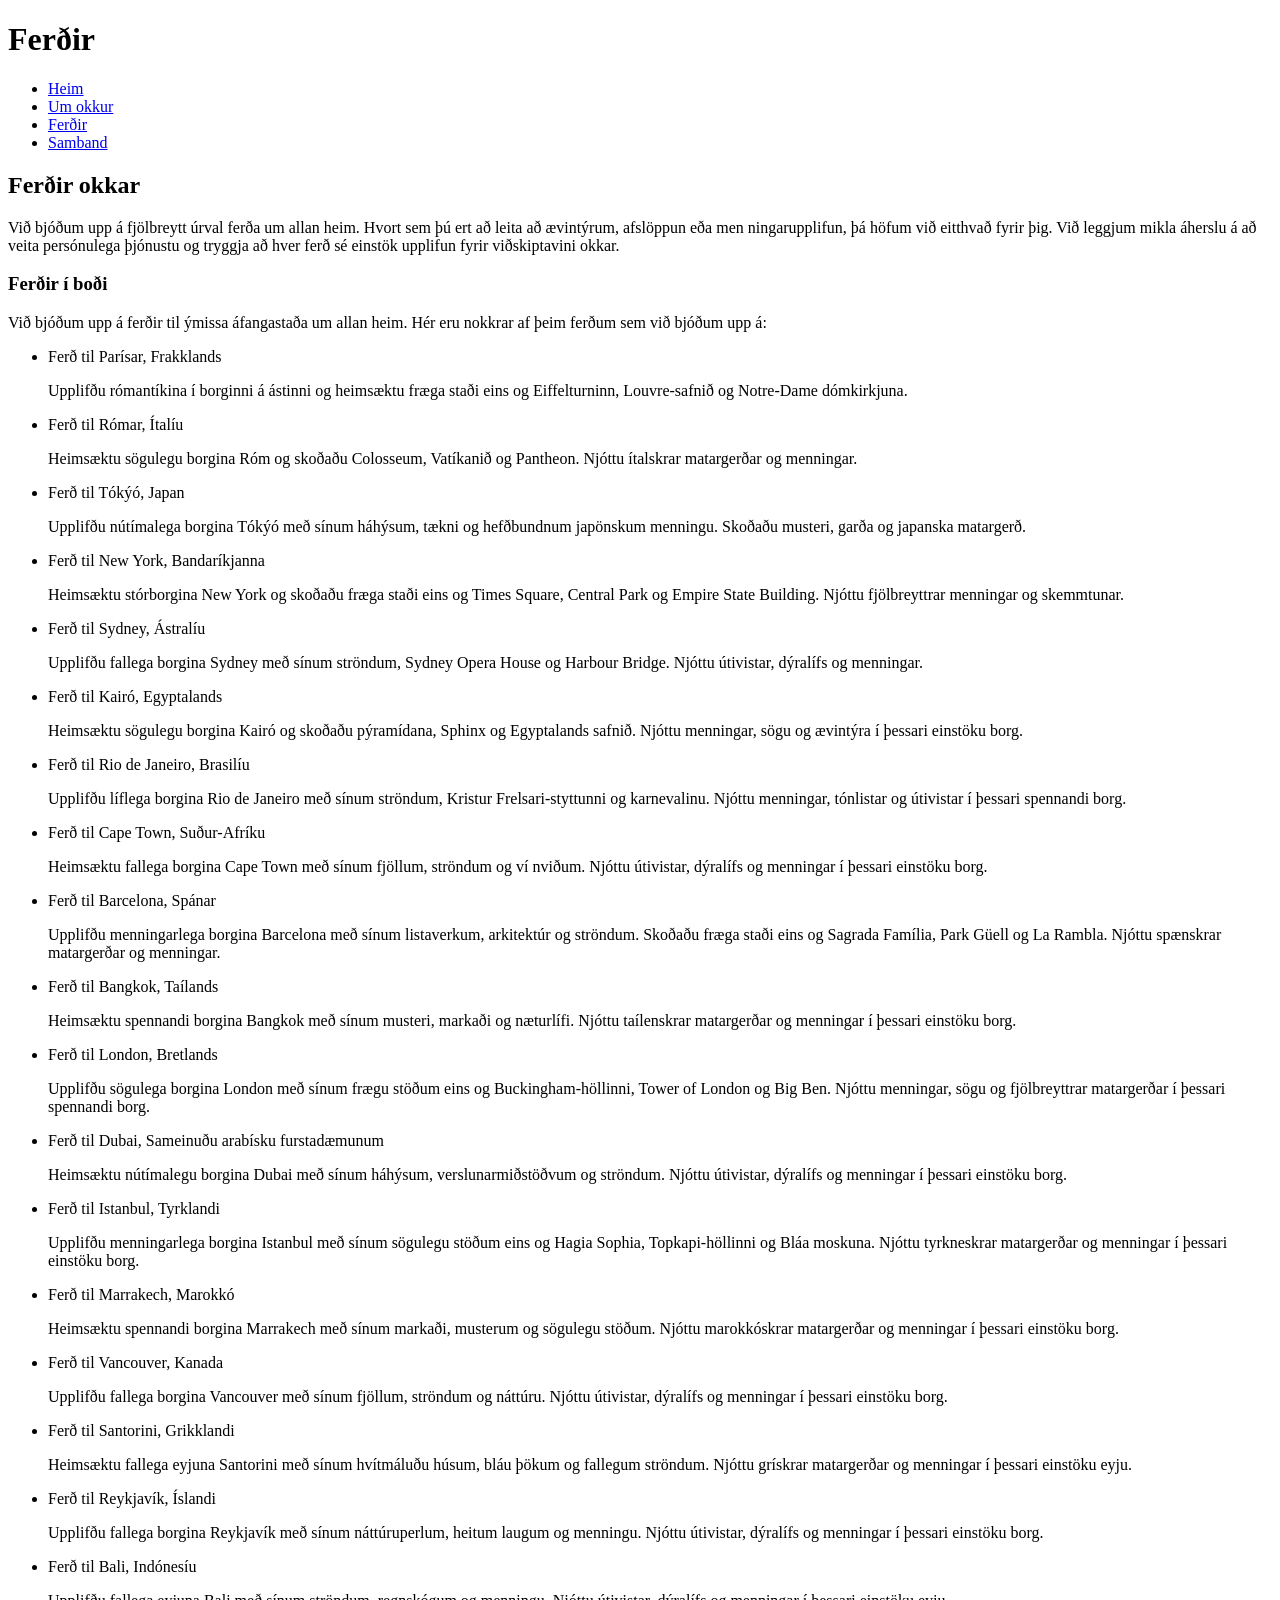
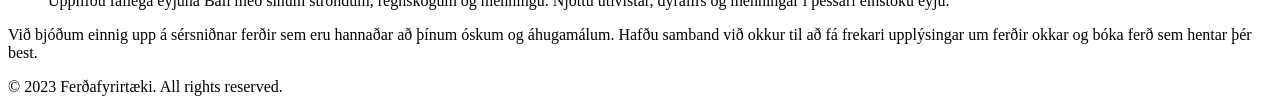
==== ferdir.html @ 30552469 "Verkefni 1 HTML grunnur" ====
<!DOCTYPE html>
<html lang="is">
  <head>
    <meta charset="utf-8">
    <title>Ferðir</title>           
  </head>
  <body>
    <header>
      <h1>Ferðir</h1>   
    </header>
    <nav>
    <ul>
        <li><a href="index.html">Heim</a></li>
        <li><a href="umokkur.html">Um okkur</a></li>
        <li><a href="ferdir.html">Ferðir</a></li>
        <li><a href="samband.html">Samband</a></li>
    </ul>
</nav>
     <main>
      <h2>Ferðir okkar</h2>
      <p>Við bjóðum upp á fjölbreytt úrval ferða um allan heim. Hvort sem þú ert að leita að ævintýrum, afslöppun eða men   ningarupplifun, þá höfum við eitthvað fyrir þig. Við leggjum mikla áherslu á að veita persónulega þjónustu og tryggja að hver ferð sé einstök upplifun fyrir viðskiptavini okkar.</p>
     <article>
      <h3>Ferðir í boði</h3>    
     <p>Við bjóðum upp á ferðir til ýmissa áfangastaða um allan heim. Hér eru nokkrar af þeim ferðum sem við bjóðum upp á:</p>
  <ul>
    <li>Ferð til Parísar, Frakklands
     <p>Upplifðu rómantíkina í borginni á ástinni og heimsæktu fræga staði eins og Eiffelturninn, Louvre-safnið og Notre-Dame dómkirkjuna.</p>
      </li>
     <li>Ferð til Rómar, Ítalíu
      <p>Heimsæktu sögulegu borgina Róm og skoðaðu Colosseum, Vatíkanið og Pantheon. Njóttu ítalskrar matargerðar og menningar.</p>
      </li> 
      <li>Ferð til Tókýó, Japan
      <p>Upplifðu nútímalega borgina Tókýó með sínum háhýsum, tækni og hefðbundnum japönskum menningu. Skoðaðu musteri, garða og japanska matargerð.</p>
      </li>
      <li>Ferð til New York, Bandaríkjanna      
      <p>Heimsæktu stórborgina New York og skoðaðu fræga staði eins og Times Square, Central Park og Empire State Building. Njóttu fjölbreyttrar menningar og skemmtunar.</p>
        </li>
      <li>Ferð til Sydney, Ástralíu
      <p>Upplifðu fallega borgina Sydney með sínum ströndum, Sydney Opera House og Harbour Bridge. Njóttu útivistar, dýralífs og menningar.</p>
       </li>
      <li>Ferð til Kairó, Egyptalands
      <p>Heimsæktu sögulegu borgina Kairó og skoðaðu pýramídana, Sphinx og Egyptalands safnið. Njóttu menningar, sögu og ævintýra í þessari einstöku borg.</p>
       </li>
      <li>Ferð til Rio de Janeiro, Brasilíu
      <p>Upplifðu líflega borgina Rio de Janeiro með sínum ströndum, Kristur Frelsari-styttunni og karnevalinu. Njóttu menningar, tónlistar og útivistar í þessari spennandi borg.</p>
       </li>
      <li>Ferð til Cape Town, Suður-Afríku
      <p>Heimsæktu fallega borgina Cape Town með sínum fjöllum, ströndum og ví    nviðum. Njóttu útivistar, dýralífs og menningar í þessari einstöku borg.</p>            
      </li>
      <li>Ferð til Barcelona, Spánar
      <p>Upplifðu menningarlega borgina Barcelona með sínum listaverkum, arkitektúr og ströndum. Skoðaðu fræga staði eins og Sagrada Família, Park Güell og La Rambla. Njóttu spænskrar matargerðar og menningar.</p>
       </li>
      <li>Ferð til Bangkok, Taílands
      <p>Heimsæktu spennandi borgina Bangkok með sínum musteri, markaði og næturlífi. Njóttu taílenskrar matargerðar                                    og menningar í þessari einstöku borg.</p>    
       </li>
      <li>Ferð til London, Bretlands
      <p>Upplifðu sögulega borgina London með sínum frægu stöðum eins og Buckingham-höllinni, Tower of London og Big Ben. Njóttu menningar, sögu og fjölbreyttrar matargerðar í þessari spennandi borg.</p>
       </li>
      <li>Ferð til Dubai, Sameinuðu arabísku furstadæmunum
      <p>Heimsæktu nútímalegu borgina Dubai með sínum háhýsum, verslunarmiðstöðvum og ströndum. Njóttu útivistar, dýralífs og menningar í þessari einstöku borg.</p>
      </li>
      <li>Ferð til Istanbul, Tyrklandi
      <p>Upplifðu menningarlega borgina Istanbul með sínum sögulegu stöðum eins og Hagia Sophia, Topkapi-höllinni og Bláa moskuna. Njóttu tyrkneskrar matargerðar og menningar í þessari einstöku borg.</p> 
      </li>
      <li>Ferð til Marrakech, Marokkó
      <p>Heimsæktu spennandi borgina Marrakech með sínum markaði, musterum og sögulegu stöðum. Njóttu marokkóskrar matargerðar og menningar í þessari einstöku borg.</p>  
      </li>
      <li>Ferð til Vancouver, Kanada 
      <p>Upplifðu fallega borgina Vancouver með sínum fjöllum, ströndum og náttúru. Njóttu útivistar, dýralífs og menningar í þessari einstöku borg.</p>  
      </li>
      <li>Ferð til Santorini, Grikklandi
      <p>Heimsæktu fallega eyjuna Santorini með sínum hvítmáluðu húsum, bláu þökum og fallegum ströndum. Njóttu grískrar matargerðar og menningar í þessari einstöku eyju.</p>
      </li>
      <li>Ferð til Reykjavík, Íslandi
      <p>Upplifðu fallega borgina Reykjavík með sínum náttúruperlum, heitum laugum og menningu. Njóttu útivistar, dýralífs og menningar í þessari einstöku borg.</p>          
      </li> 
      <li>Ferð til Bali, Indónesíu
      <p>Upplifðu fallega eyjuna Bali með sínum ströndum, regnskógum og menningu. Njóttu útivistar, dýralífs og menningar í þessari einstöku eyju.</p>  
      </li>
  </ul>

    <p>Við bjóðum einnig upp á sérsniðnar ferðir sem eru hannaðar að þínum óskum og áhugamálum. Hafðu samband við okkur til að fá frekari upplýsingar um ferðir okkar og bóka ferð sem hentar þér best.</p>

 </article>  

  </main>
    <footer> 
    <p>&copy; 2023 Ferðafyrirtæki. All rights reserved.</p>     
    </footer>
  </body>
</html>
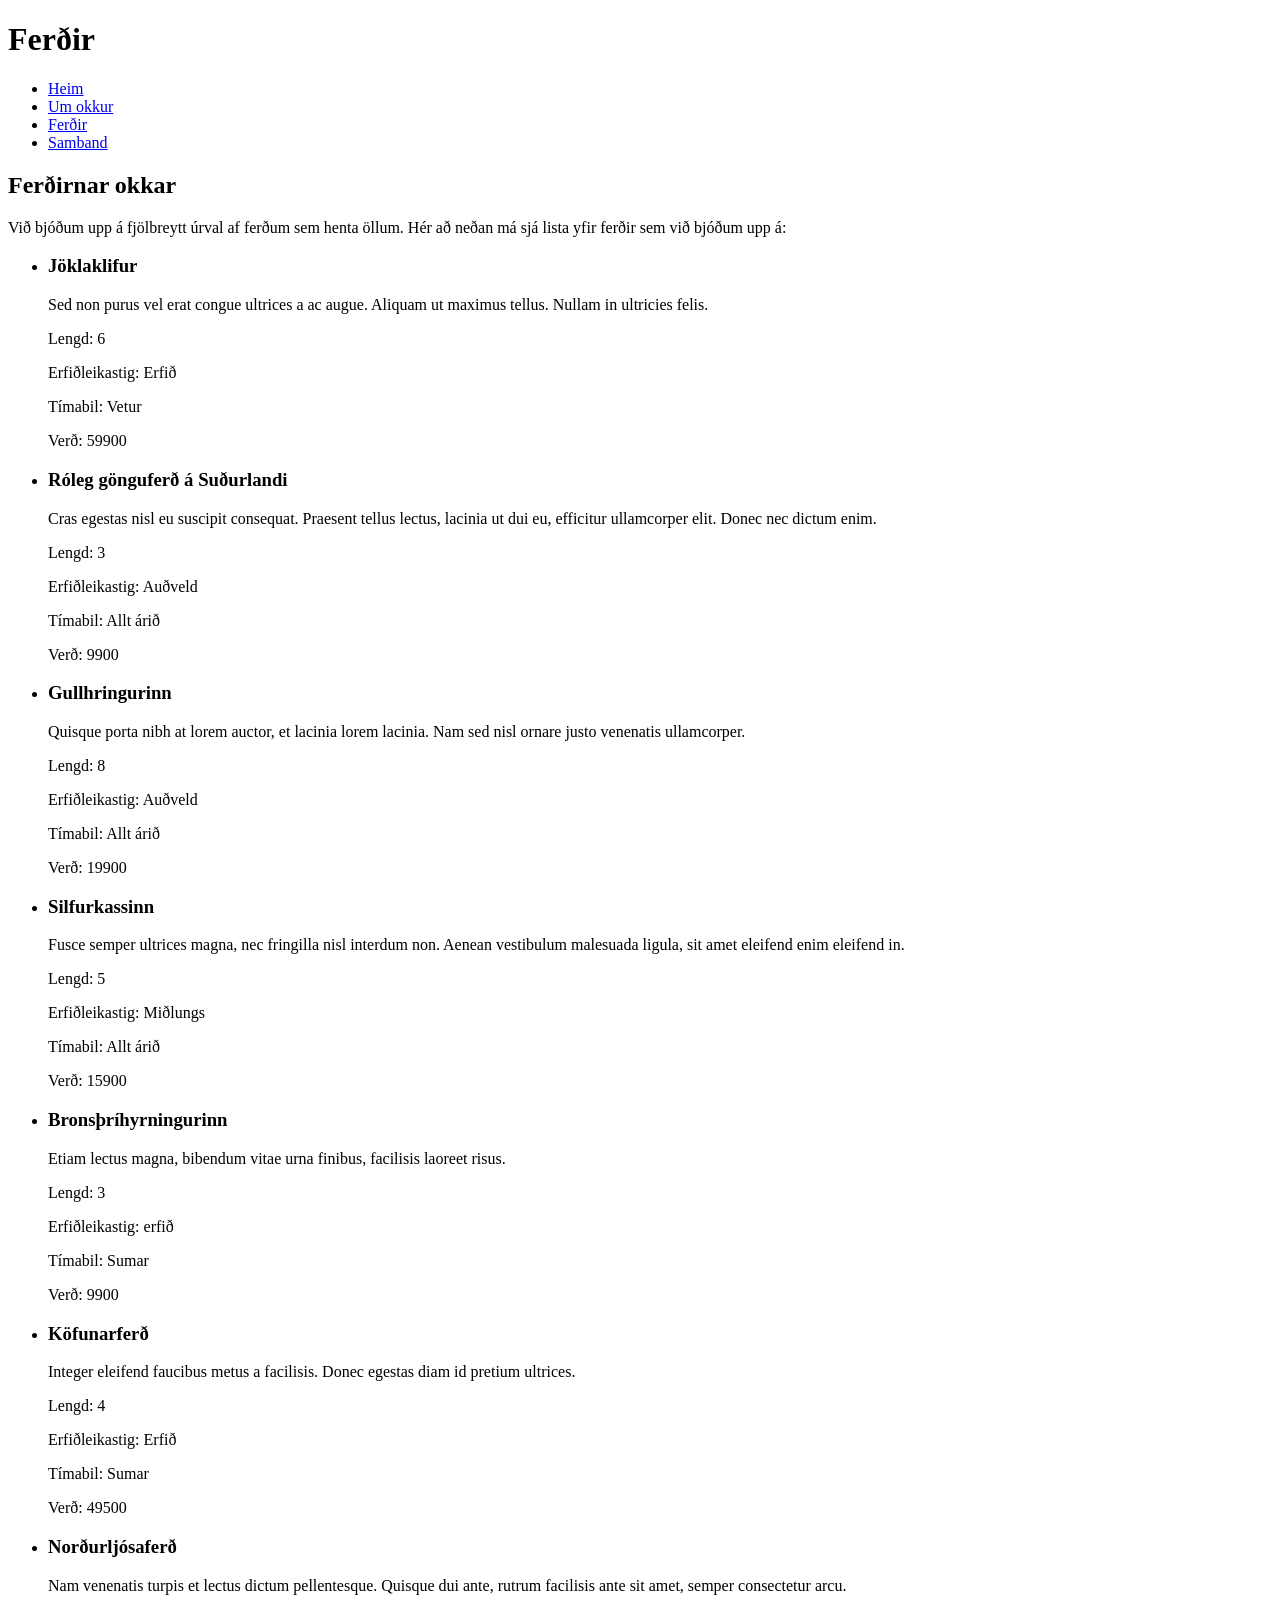
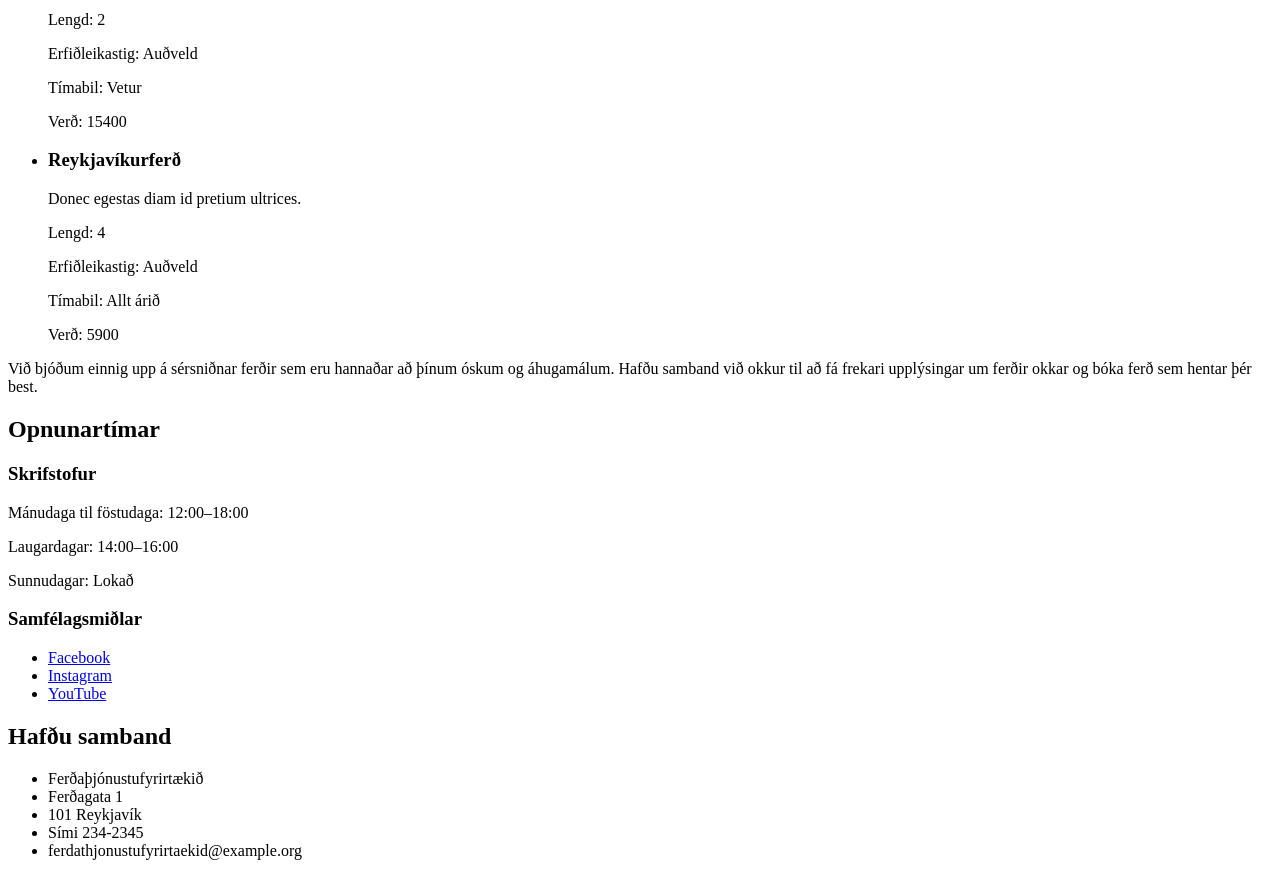
==== commit 5a992989: "Finish Verkefni 1 HTML" ====
--- a/ferdir.html
+++ b/ferdir.html
@@ -15,77 +15,119 @@
         <li><a href="ferdir.html">Ferðir</a></li>
         <li><a href="samband.html">Samband</a></li>
     </ul>
-</nav>
-     <main>
-      <h2>Ferðir okkar</h2>
-      <p>Við bjóðum upp á fjölbreytt úrval ferða um allan heim. Hvort sem þú ert að leita að ævintýrum, afslöppun eða men   ningarupplifun, þá höfum við eitthvað fyrir þig. Við leggjum mikla áherslu á að veita persónulega þjónustu og tryggja að hver ferð sé einstök upplifun fyrir viðskiptavini okkar.</p>
-     <article>
-      <h3>Ferðir í boði</h3>    
-     <p>Við bjóðum upp á ferðir til ýmissa áfangastaða um allan heim. Hér eru nokkrar af þeim ferðum sem við bjóðum upp á:</p>
-  <ul>
-    <li>Ferð til Parísar, Frakklands
-     <p>Upplifðu rómantíkina í borginni á ástinni og heimsæktu fræga staði eins og Eiffelturninn, Louvre-safnið og Notre-Dame dómkirkjuna.</p>
-      </li>
-     <li>Ferð til Rómar, Ítalíu
-      <p>Heimsæktu sögulegu borgina Róm og skoðaðu Colosseum, Vatíkanið og Pantheon. Njóttu ítalskrar matargerðar og menningar.</p>
-      </li> 
-      <li>Ferð til Tókýó, Japan
-      <p>Upplifðu nútímalega borgina Tókýó með sínum háhýsum, tækni og hefðbundnum japönskum menningu. Skoðaðu musteri, garða og japanska matargerð.</p>
-      </li>
-      <li>Ferð til New York, Bandaríkjanna      
-      <p>Heimsæktu stórborgina New York og skoðaðu fræga staði eins og Times Square, Central Park og Empire State Building. Njóttu fjölbreyttrar menningar og skemmtunar.</p>
-        </li>
-      <li>Ferð til Sydney, Ástralíu
-      <p>Upplifðu fallega borgina Sydney með sínum ströndum, Sydney Opera House og Harbour Bridge. Njóttu útivistar, dýralífs og menningar.</p>
-       </li>
-      <li>Ferð til Kairó, Egyptalands
-      <p>Heimsæktu sögulegu borgina Kairó og skoðaðu pýramídana, Sphinx og Egyptalands safnið. Njóttu menningar, sögu og ævintýra í þessari einstöku borg.</p>
-       </li>
-      <li>Ferð til Rio de Janeiro, Brasilíu
-      <p>Upplifðu líflega borgina Rio de Janeiro með sínum ströndum, Kristur Frelsari-styttunni og karnevalinu. Njóttu menningar, tónlistar og útivistar í þessari spennandi borg.</p>
-       </li>
-      <li>Ferð til Cape Town, Suður-Afríku
-      <p>Heimsæktu fallega borgina Cape Town með sínum fjöllum, ströndum og ví    nviðum. Njóttu útivistar, dýralífs og menningar í þessari einstöku borg.</p>            
-      </li>
-      <li>Ferð til Barcelona, Spánar
-      <p>Upplifðu menningarlega borgina Barcelona með sínum listaverkum, arkitektúr og ströndum. Skoðaðu fræga staði eins og Sagrada Família, Park Güell og La Rambla. Njóttu spænskrar matargerðar og menningar.</p>
-       </li>
-      <li>Ferð til Bangkok, Taílands
-      <p>Heimsæktu spennandi borgina Bangkok með sínum musteri, markaði og næturlífi. Njóttu taílenskrar matargerðar                                    og menningar í þessari einstöku borg.</p>    
-       </li>
-      <li>Ferð til London, Bretlands
-      <p>Upplifðu sögulega borgina London með sínum frægu stöðum eins og Buckingham-höllinni, Tower of London og Big Ben. Njóttu menningar, sögu og fjölbreyttrar matargerðar í þessari spennandi borg.</p>
-       </li>
-      <li>Ferð til Dubai, Sameinuðu arabísku furstadæmunum
-      <p>Heimsæktu nútímalegu borgina Dubai með sínum háhýsum, verslunarmiðstöðvum og ströndum. Njóttu útivistar, dýralífs og menningar í þessari einstöku borg.</p>
-      </li>
-      <li>Ferð til Istanbul, Tyrklandi
-      <p>Upplifðu menningarlega borgina Istanbul með sínum sögulegu stöðum eins og Hagia Sophia, Topkapi-höllinni og Bláa moskuna. Njóttu tyrkneskrar matargerðar og menningar í þessari einstöku borg.</p> 
-      </li>
-      <li>Ferð til Marrakech, Marokkó
-      <p>Heimsæktu spennandi borgina Marrakech með sínum markaði, musterum og sögulegu stöðum. Njóttu marokkóskrar matargerðar og menningar í þessari einstöku borg.</p>  
-      </li>
-      <li>Ferð til Vancouver, Kanada 
-      <p>Upplifðu fallega borgina Vancouver með sínum fjöllum, ströndum og náttúru. Njóttu útivistar, dýralífs og menningar í þessari einstöku borg.</p>  
-      </li>
-      <li>Ferð til Santorini, Grikklandi
-      <p>Heimsæktu fallega eyjuna Santorini með sínum hvítmáluðu húsum, bláu þökum og fallegum ströndum. Njóttu grískrar matargerðar og menningar í þessari einstöku eyju.</p>
-      </li>
-      <li>Ferð til Reykjavík, Íslandi
-      <p>Upplifðu fallega borgina Reykjavík með sínum náttúruperlum, heitum laugum og menningu. Njóttu útivistar, dýralífs og menningar í þessari einstöku borg.</p>          
-      </li> 
-      <li>Ferð til Bali, Indónesíu
-      <p>Upplifðu fallega eyjuna Bali með sínum ströndum, regnskógum og menningu. Njóttu útivistar, dýralífs og menningar í þessari einstöku eyju.</p>  
-      </li>
-  </ul>
+    </nav>
+  <main>
+    <section>
+          <h2>Ferðirnar okkar</h2>
+          <p>Við bjóðum upp á fjölbreytt úrval af ferðum sem henta öllum. Hér að neðan má sjá lista yfir ferðir sem við bjóðum upp á:</p>
+      
+          <ul>
+    <li>
+    <h3>Jöklaklifur</h3>
+    <p>Sed non purus vel erat congue ultrices a ac augue. Aliquam ut maximus tellus. Nullam in ultricies felis.</p>
+    <p>Lengd: 6</p>
+    <p>Erfiðleikastig: Erfið</p>
+    <p>Tímabil: Vetur</p>
+    <p>Verð: 59900</p>
+</li>
+  
+    <li>
+    <h3>Róleg gönguferð á Suðurlandi</h3>
+    <p>Cras egestas nisl eu suscipit consequat. Praesent tellus lectus, lacinia ut dui eu, efficitur ullamcorper elit. Donec nec dictum enim.</p>
+    <p>Lengd: 3</p>
+    <p>Erfiðleikastig: Auðveld</p>
+    <p>Tímabil: Allt árið</p>
+    <p>Verð: 9900</p>
+</li>
 
-    <p>Við bjóðum einnig upp á sérsniðnar ferðir sem eru hannaðar að þínum óskum og áhugamálum. Hafðu samband við okkur til að fá frekari upplýsingar um ferðir okkar og bóka ferð sem hentar þér best.</p>
+<li>
+    <h3>Gullhringurinn</h3>
+    <p>Quisque porta nibh at lorem auctor, et lacinia lorem lacinia. Nam sed nisl ornare justo venenatis ullamcorper.</p>
+    <p>Lengd: 8</p>
+    <p>Erfiðleikastig: Auðveld</p>
+    <p>Tímabil: Allt árið</p>
+    <p>Verð: 19900</p>
+</li>
 
- </article>  
+<li>
+    <h3>Silfurkassinn</h3>
+    <p>Fusce semper ultrices magna, nec fringilla nisl interdum non. Aenean vestibulum malesuada ligula, sit amet eleifend enim eleifend in.</p>
+    <p>Lengd: 5</p>
+    <p>Erfiðleikastig: Miðlungs</p>
+    <p>Tímabil: Allt árið</p>
+    <p>Verð: 15900</p>
+</li>
+
+<li>
+    <h3>Bronsþríhyrningurinn</h3>
+    <p>Etiam lectus magna, bibendum vitae urna finibus, facilisis laoreet risus.</p>
+    <p>Lengd: 3</p>
+    <p>Erfiðleikastig: erfið</p>
+    <p>Tímabil: Sumar</p>
+    <p>Verð: 9900</p>
+</li>
+<li>
+    <h3>Köfunarferð</h3>
+    <p>Integer eleifend faucibus metus a facilisis. Donec egestas diam id pretium ultrices.</p>
+    <p>Lengd: 4</p>
+    <p>Erfiðleikastig: Erfið</p>
+    <p>Tímabil: Sumar</p>
+    <p>Verð: 49500</p>
+</li>
+
+<li>
+    <h3>Norðurljósaferð</h3>
+    <p>Nam venenatis turpis et lectus dictum pellentesque. Quisque dui ante, rutrum facilisis ante sit amet, semper consectetur arcu.</p>
+    <p>Lengd: 2</p>
+    <p>Erfiðleikastig: Auðveld</p>
+    <p>Tímabil: Vetur</p>
+    <p>Verð: 15400</p>
+</li>
+
+<li>
+    <h3>Reykjavíkurferð</h3>
+    <p>Donec egestas diam id pretium ultrices.</p>
+    <p>Lengd: 4</p>
+    <p>Erfiðleikastig: Auðveld</p>
+    <p>Tímabil: Allt árið</p>
+    <p>Verð: 5900</p>
+</li>
+</ul>
+
+<p>Við bjóðum einnig upp á sérsniðnar ferðir sem eru hannaðar að þínum óskum og áhugamálum. Hafðu samband við okkur til að fá frekari upplýsingar um ferðir okkar og bóka ferð sem hentar þér best.</p>
+
+</section>
 
   </main>
-    <footer> 
-    <p>&copy; 2023 Ferðafyrirtæki. All rights reserved.</p>     
-    </footer>
+<footer>
+    <section>
+        <h2>Opnunartímar</h2>
+
+        <h3>Skrifstofur</h3>
+        <p>Mánudaga til föstudaga: 12:00–18:00</p>
+        <p>Laugardagar: 14:00–16:00</p>
+        <p>Sunnudagar: Lokað</p>
+    </section>
+
+    <section>
+        <h3>Samfélagsmiðlar</h3>
+        <ul>
+            <li><a href="https://www.facebook.com/HaskoliIslands/">Facebook</a></li>
+            <li><a href="https://www.instagram.com/haskoli_islands/">Instagram</a></li>
+            <li><a href="https://www.youtube.com/user/HIvarp">YouTube</a></li>
+        </ul>
+    </section>
+
+    <section>
+        <h2>Hafðu samband</h2>
+        <ul>
+            <li>Ferðaþjónustufyrirtækið</li>
+            <li>Ferðagata 1</li>
+            <li>101 Reykjavík</li>
+            <li>Sími 234-2345</li>
+            <li>ferdathjonustufyrirtaekid@example.org</li>
+        </ul>
+    </section>
+</footer>
   </body>
 </html>
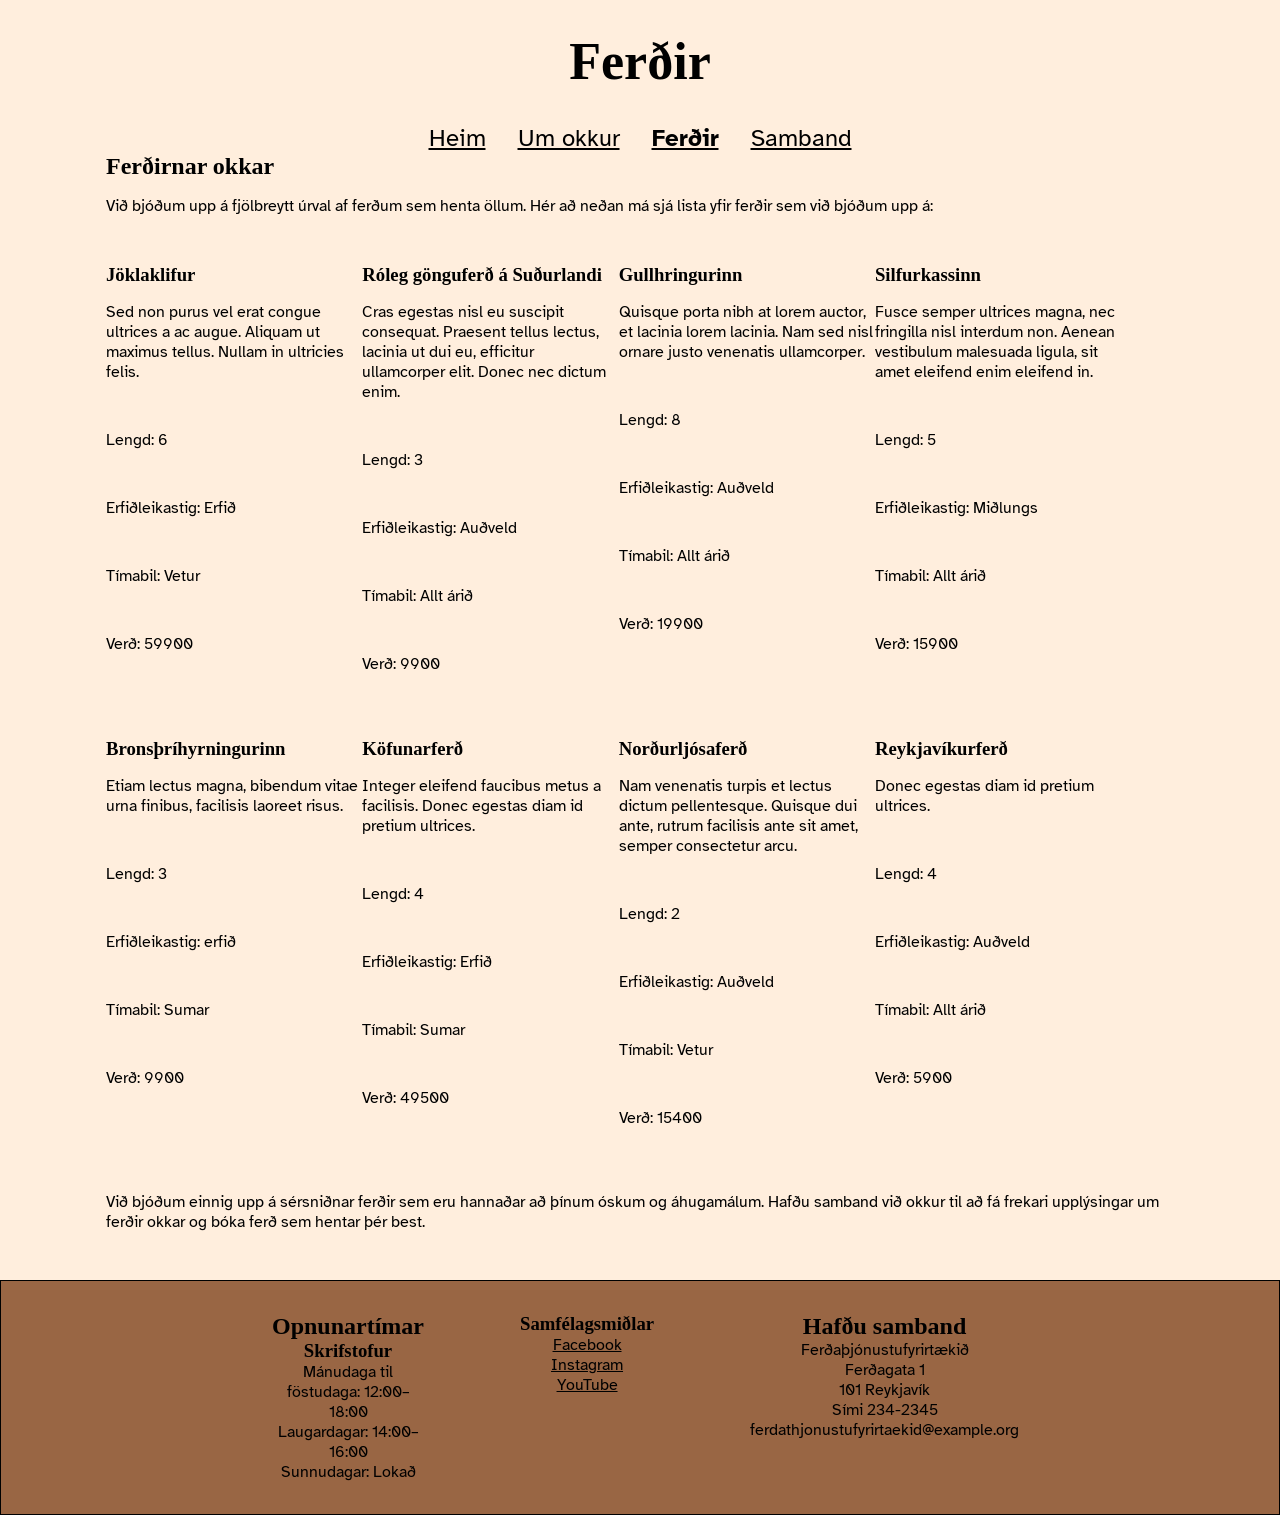
==== commit 2ee8cafb: "Finish CSS for verkefni 2" ====
--- a/ferdir.html
+++ b/ferdir.html
@@ -3,7 +3,8 @@
   <head>
     <meta charset="utf-8">
     <title>Ferðir</title>           
-  </head>
+    <link rel="stylesheet" href="styles.css">
+</head>
   <body>
     <header>
       <h1>Ferðir</h1>   
@@ -12,8 +13,12 @@
     <ul>
         <li><a href="index.html">Heim</a></li>
         <li><a href="umokkur.html">Um okkur</a></li>
-        <li><a href="ferdir.html">Ferðir</a></li>
+        <li><strong>Ferðir</strong></li>
         <li><a href="samband.html">Samband</a></li>
+        <link rel="preconnect" href="https://fonts.googleapis.com">
+        <link rel="preconnect" href="https://fonts.gstatic.com" crossorigin>
+        <link href="https://fonts.googleapis.com/css2?family=Atkinson+Hyperlegible&display=swap" rel="stylesheet">
+
     </ul>
     </nav>
   <main>
@@ -21,8 +26,8 @@
           <h2>Ferðirnar okkar</h2>
           <p>Við bjóðum upp á fjölbreytt úrval af ferðum sem henta öllum. Hér að neðan má sjá lista yfir ferðir sem við bjóðum upp á:</p>
       
-          <ul>
-    <li>
+<ul class="trips">
+<li>
     <h3>Jöklaklifur</h3>
     <p>Sed non purus vel erat congue ultrices a ac augue. Aliquam ut maximus tellus. Nullam in ultricies felis.</p>
     <p>Lengd: 6</p>
@@ -100,25 +105,26 @@
 
   </main>
 <footer>
-    <section>
+    <div class="footer-content">
+        <section>
         <h2>Opnunartímar</h2>
 
         <h3>Skrifstofur</h3>
         <p>Mánudaga til föstudaga: 12:00–18:00</p>
         <p>Laugardagar: 14:00–16:00</p>
         <p>Sunnudagar: Lokað</p>
-    </section>
+        </section>
 
-    <section>
+        <section>
         <h3>Samfélagsmiðlar</h3>
         <ul>
             <li><a href="https://www.facebook.com/HaskoliIslands/">Facebook</a></li>
             <li><a href="https://www.instagram.com/haskoli_islands/">Instagram</a></li>
             <li><a href="https://www.youtube.com/user/HIvarp">YouTube</a></li>
         </ul>
-    </section>
+        </section>
 
-    <section>
+        <section>
         <h2>Hafðu samband</h2>
         <ul>
             <li>Ferðaþjónustufyrirtækið</li>
@@ -127,7 +133,8 @@
             <li>Sími 234-2345</li>
             <li>ferdathjonustufyrirtaekid@example.org</li>
         </ul>
-    </section>
+        </section>
+    </div>
 </footer>
   </body>
 </html>
--- a/styles.css
+++ b/styles.css
@@ -0,0 +1,320 @@
+/**
+ * CSS fyrir sýnilausn á verkefni 2.
+ * Heldur einfalt en notar grunn CSS og flexbox.
+ * _Ekki_ skalanlegt.
+ */
+
+/**
+ * Fjarlægja gefið margin og padding af öllu.
+ */
+* {
+  margin: 0;
+  padding: 0;
+}
+
+/**
+ * Setja border-box á öll element
+ * => reiknum stærð box sem width + margin
+ * padding + border ekki inní því.
+ */
+html {
+  box-sizing: border-box;
+}
+
+*,
+*:before,
+*:after {
+  box-sizing: inherit;
+}
+
+/**
+ * Hjálpar class sem felur sjónrænt það sem
+ * skjálesarar lesa.
+ */
+.sr-only:not(:focus):not(:active) {
+  clip-path: inset(50%);
+  height: 1px;
+  overflow: hidden;
+  position: absolute;
+  white-space: nowrap;
+  width: 1px;
+}
+
+/** Letur **/
+
+h1,
+h2,
+h3 {
+    font-family: Georgia, serif;
+}
+
+/**
+ * Lætur myndir aldrei taka meira pláss en
+ * foreldri skilgreinir.
+ */
+img {
+  max-width: 100%;
+}
+
+/**
+ * Litur á hlekkjum erfist frá foreldri
+ */
+a {
+  color: inherit;
+}
+
+/**
+ * Leturstærð erfist frá foreldri í form elements.
+ */
+input,
+button,
+select {
+  font-size: inherit;
+}
+
+body {  
+  font-family: "Atkinson Hyperlegible", sans-serif;
+  font-size: 16px;
+  background-color: #ffeedd;
+  color: #000000;
+}
+
+header { 
+  padding: 2rem;
+  text-align: center; 
+}
+
+nav ul { 
+  display: flex;
+  justify-content: center;
+  gap: 2rem;
+  list-style: none;  
+  flex-wrap: wrap;
+
+}
+
+nav a[aria-current="page"] {
+    font-weight: bold; 
+
+}
+
+nav {
+    font-size: 1.5rem;
+    position: sticky;
+    top: 0;
+    background-color: #ffeedd;
+}
+
+nav a:hover,
+nav a:focus {
+    text-decoration: underline;
+}
+
+nav strong {
+    text-decoration: underline;
+}
+
+main { 
+  max-width: 1100px;
+  margin: 0 auto;
+  padding: 0 1rem;
+}
+
+
+header h1 {
+    font-size: 3.25rem;
+}
+
+footer { 
+  text-align: center; 
+  padding: 0;
+  margin-top: 2rem;
+  background-color: #996644;
+  border: 1px solid;  
+  display: flex;
+  gap: 2rem;
+  flex: 1;
+  justify-content: center;
+
+}
+
+.footer-content section {
+  flex: 1;
+  padding: 2rem;
+
+}
+
+.footer-content {
+    display: flex;
+    gap: 2rem;
+    max-width: 800px;
+}
+
+footer ul { 
+  list-style: none;
+  padding: 0;
+
+}
+
+
+.card { 
+  display: flex;
+  flex-direction: column;
+  flex: 1; 
+  padding: 1rem;
+  gap: 2rem;
+
+}
+
+.card img {
+  width: 100%;
+  height: 300px;
+  object-fit: cover;
+}
+
+.card p:last-child {
+  margin-top: auto;
+}
+
+
+.cards  {
+  display: flex;
+  gap: 2rem;
+
+}
+
+
+table {
+  width: 100%;
+  border-spacing: 0;
+
+}
+
+
+form { 
+  width: 50%;
+} 
+
+fieldset { 
+  padding: 1rem;
+  margin-bottom: 3rem;
+}
+
+input, 
+select,
+textarea {
+    width: 100%;
+    padding: 0.5rem;
+    margin-bottom: 2rem;
+    
+}
+
+input[type=radio],
+input[type=checkbox] {
+  width: auto;
+  margin-bottom: 0rem;
+
+}
+
+label { 
+  display: block;
+  margin-bottom: 0.25rem;
+}
+
+
+button {
+  padding: 0.5rem 1rem;
+  background-color: #000000;
+  color: #ffffff;
+  border-radius: 5px;
+  font-size: 1rem;
+}
+
+main > h1 {
+    margin-bottom: 2rem;
+}
+
+main h2,
+main h3 {
+    margin-bottom: 1rem;
+}
+
+main section p {
+    margin-bottom: 3rem;
+}
+
+main li {
+    margin-bottom: 1rem;
+}
+
+th {
+    font-weight: bold;
+}
+
+th,
+td {
+    border: 1px solid;
+    padding: 0.5rem;
+    text-align: left;
+}
+
+tbody tr:nth-child(even) {
+    background-color: #eebb99;
+}
+
+form {
+    max-width: 700px;
+    margin: 0 auto;
+}
+
+
+.card a {
+    background-color: #996644;
+    color: #ffeedd;
+    padding: 0.5rem 1rem;
+    border-radius: 5px;
+    font-size: 1rem;
+}
+
+.card h2 {
+  font-size: 2rem;
+  font-weight: bold;
+  text-align: left;
+}
+
+legend {
+  font-size: 1.5rem;
+  font-weight: bold;  
+  text-align: left;
+}
+
+.about-text {
+  flex: 1;
+
+}
+
+.about:first-of-type {
+  display: flex;
+  gap: 2rem;
+}
+
+.about img {
+  flex: 1;
+  width: 50%;
+}
+
+.trips .about-text {
+  display: flex;
+  gap: 2rem;
+
+}
+
+.trips {
+  list-style: none;
+  display: flex;
+  flex-wrap: wrap;
+}
+
+.trips > li {
+  width: 24%;
+}
